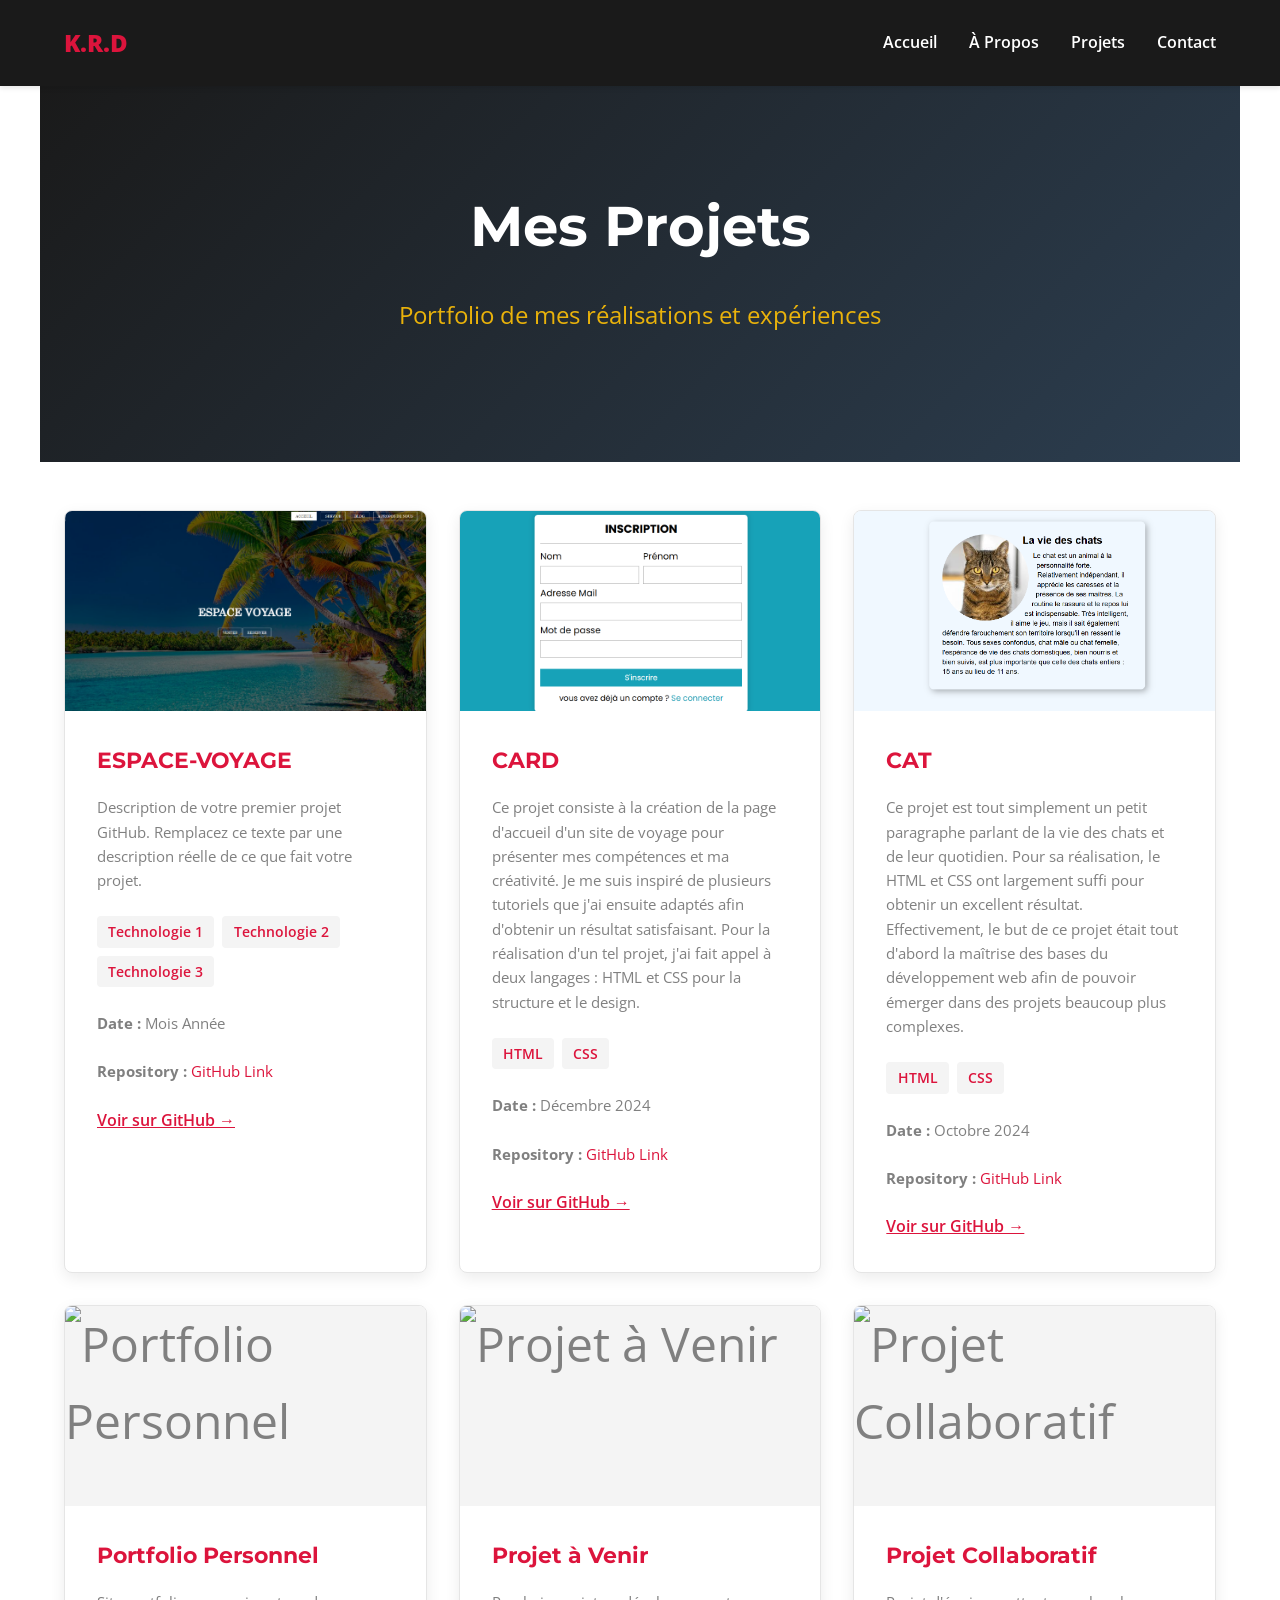
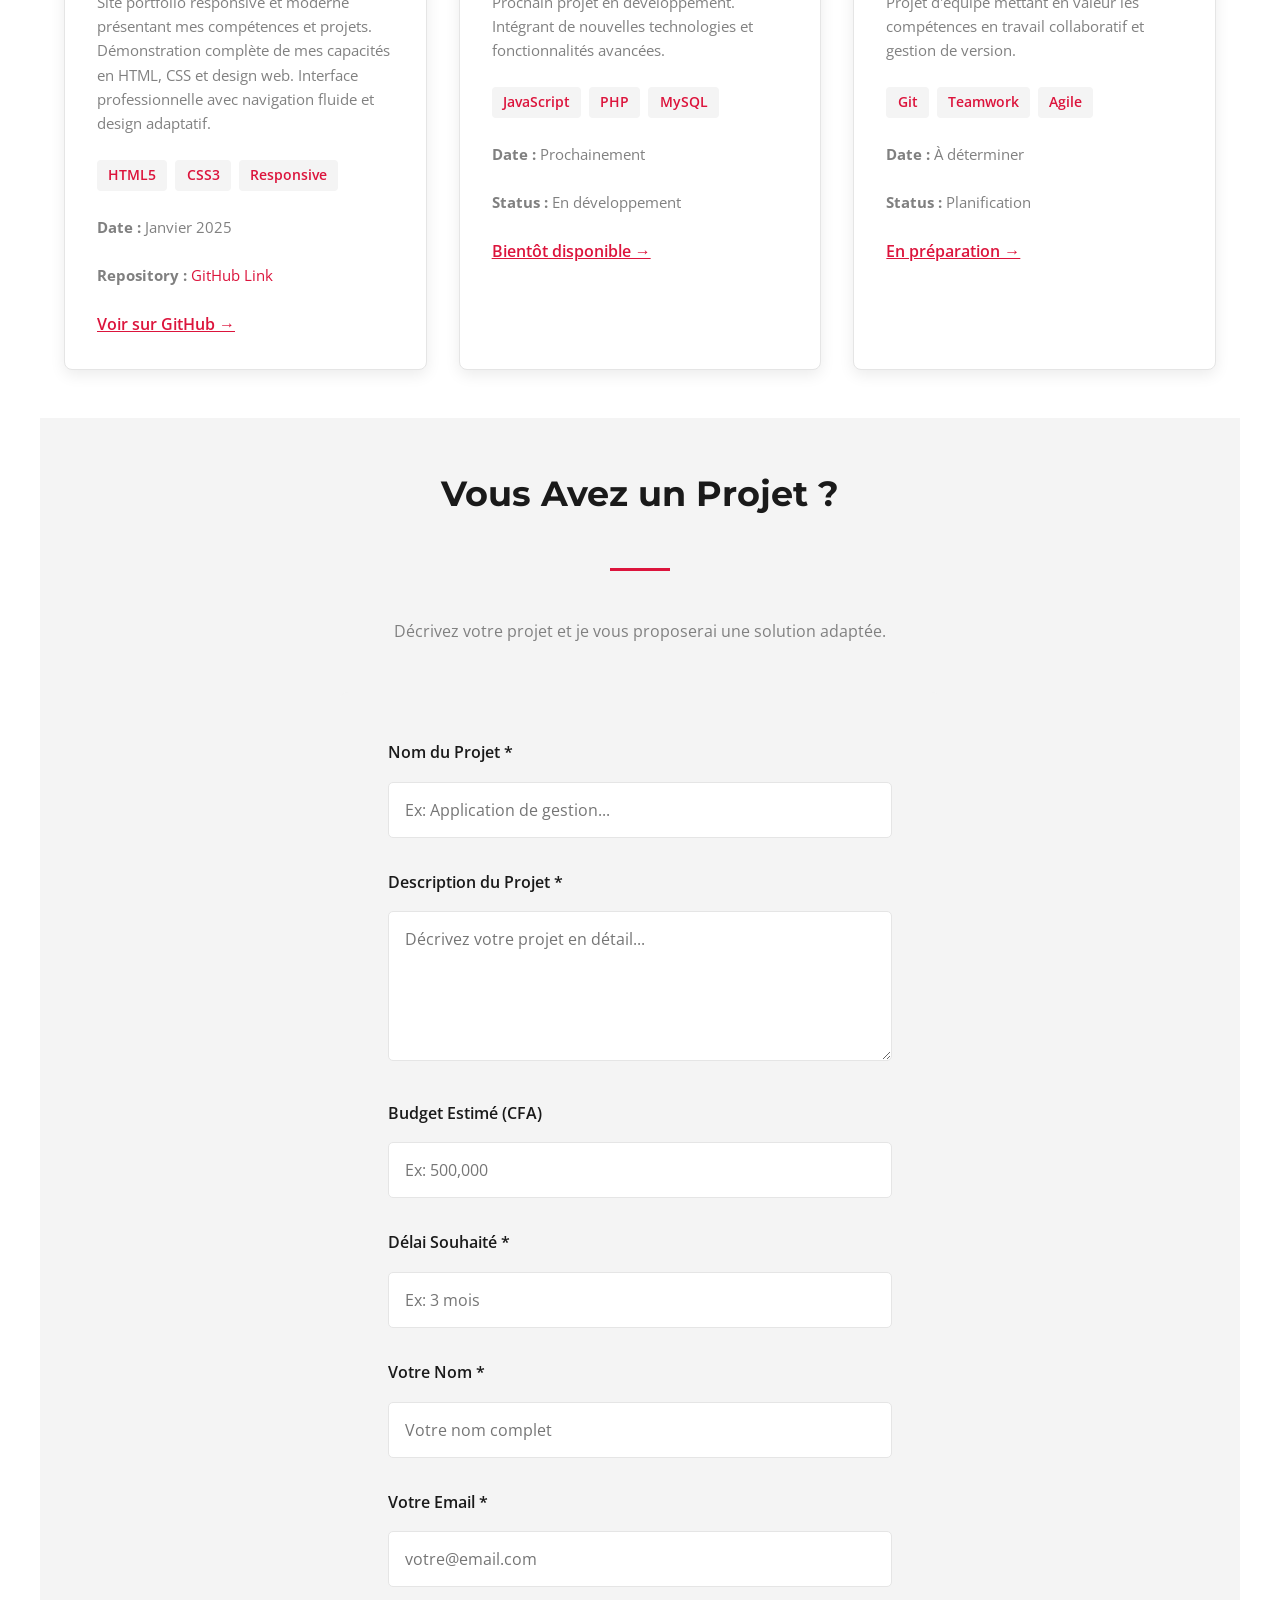
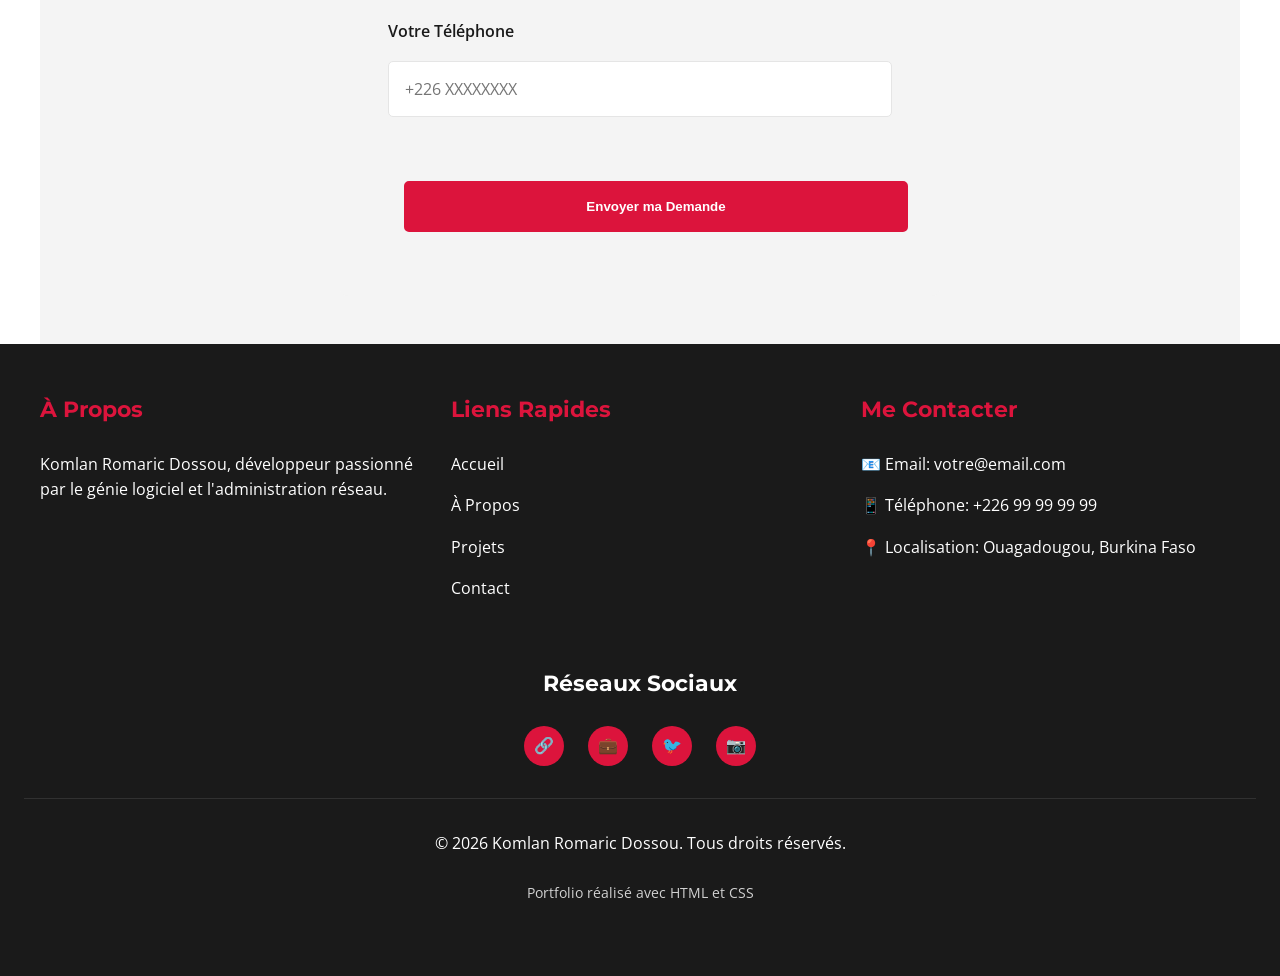
==== pages/projets.html @ 87e4f9db "Initial commit du portfolio" ====
<!DOCTYPE html>
<html lang="fr">
<head>
  <meta charset="UTF-8">
  <meta name="viewport" content="width=device-width, initial-scale=1.0">
  <meta name="description" content="Mes projets - Portfolio de Komlan Romaric Dossou">
  <title>Mes Projets | Portfolio Komlan Romaric Dossou</title>
  <link rel="stylesheet" href="../css/style.css">
</head>
<body>
  <!-- HEADER & NAVIGATION -->
  <header>
    <div class="header-container">
      <div class="logo">K.R.D</div>
      <nav>
        <ul>
          <li><a href="../index.html">Accueil</a></li>
          <li><a href="../index.html#about">À Propos</a></li>
          <li><a href="projets.html">Projets</a></li>
          <li><a href="contact.html">Contact</a></li>
        </ul>
      </nav>
    </div>
  </header>

  <!-- HERO SECTION -->
  <section class="hero" style="min-height: 40vh;">
    <div class="hero-content">
      <h1>Mes Projets</h1>
      <p class="subtitle">Portfolio de mes réalisations et expériences</p>
    </div>
  </section>

  <!-- PROJECTS SECTION -->
  <section>
    <div class="projects-container">
      
      <!-- PROJECT 1 -->
      <div class="project-card" id="project1">
        <div class="project-image">
          <img src="../images/VOYAGE.png" alt="ESPACE-VOYAGE">
        </div>
        <div class="project-content">
          <h4>ESPACE-VOYAGE</h4>
          <p>Description de votre premier projet GitHub. Remplacez ce texte par une description réelle de ce que fait votre projet.</p>
          <div class="project-tech">
            <span class="tech-tag">Technologie 1</span>
            <span class="tech-tag">Technologie 2</span>
            <span class="tech-tag">Technologie 3</span>
          </div>
          <p><strong>Date :</strong> Mois Année</p>
          <p><strong>Repository :</strong> <a href="https://github.com/votre-username/votre-repo" target="_blank">GitHub Link</a></p>
          <a href="https://github.com/votre-username/votre-repo" target="_blank" class="project-link">Voir sur GitHub →</a>
        </div>
      </div>

      <!-- PROJECT 2 -->
      <div class="project-card" id="project2">
        <div class="project-image">
          <img src="../images/Card.PNG" alt="CARD">
        </div>
        <div class="project-content">
          <h4>CARD</h4>
          <p>Ce projet consiste à la création de la page d'accueil d'un site de voyage pour présenter mes compétences et ma créativité. 
          Je me suis inspiré de plusieurs tutoriels que j'ai ensuite adaptés afin d'obtenir un résultat satisfaisant. 
          Pour la réalisation d'un tel projet, j'ai fait appel à deux langages : HTML et CSS pour la structure et le design.</p>
          <div class="project-tech">
            <span class="tech-tag">HTML</span>
            <span class="tech-tag">CSS</span>
          </div>
          <p><strong>Date :</strong> Décembre 2024</p>
          <p><strong>Repository :</strong> <a href="https://github.com/romaricdossou/ESPACE-VOYAGE" target="_blank">GitHub Link</a></p>
          <a href="https://github.com/romaricdossou/ESPACE-VOYAGE" target="_blank" class="project-link">Voir sur GitHub →</a>
        </div>
      </div>

      <!-- PROJECT 3 -->
      <div class="project-card" id="project3">
        <div class="project-image">
          <img src="../images/Chat.png" alt="CAT">
        </div>
        <div class="project-content">
          <h4>CAT</h4>
          <p>Ce projet est tout simplement un petit paragraphe parlant de la vie des chats et de leur quotidien. 
          Pour sa réalisation, le HTML et CSS ont largement suffi pour obtenir un excellent résultat. 
          Effectivement, le but de ce projet était tout d'abord la maîtrise des bases du développement web afin de pouvoir émerger dans des projets beaucoup plus complexes.</p>
          <div class="project-tech">
            <span class="tech-tag">HTML</span>
            <span class="tech-tag">CSS</span>
          </div>
          <p><strong>Date :</strong> Octobre 2024</p>
          <p><strong>Repository :</strong> <a href="https://github.com/romaricdossou/CAT" target="_blank">GitHub Link</a></p>
          <a href="https://github.com/romaricdossou/CAT" target="_blank" class="project-link">Voir sur GitHub →</a>
        </div>
      </div>

      <!-- PROJECT 4 -->
      <div class="project-card" id="project4">
        <div class="project-image">
          <img src="../images/project4.jpg" alt="Portfolio Personnel">
        </div>
        <div class="project-content">
          <h4>Portfolio Personnel</h4>
          <p>Site portfolio responsive et moderne présentant mes compétences et projets. 
          Démonstration complète de mes capacités en HTML, CSS et design web. 
          Interface professionnelle avec navigation fluide et design adaptatif.</p>
          <div class="project-tech">
            <span class="tech-tag">HTML5</span>
            <span class="tech-tag">CSS3</span>
            <span class="tech-tag">Responsive</span>
          </div>
          <p><strong>Date :</strong> Janvier 2025</p>
          <p><strong>Repository :</strong> <a href="https://github.com/romaricdossou/portfolio" target="_blank">GitHub Link</a></p>
          <a href="https://github.com/romaricdossou/portfolio" target="_blank" class="project-link">Voir sur GitHub →</a>
        </div>
      </div>

      <!-- PROJECT 5 -->
      <div class="project-card" id="project5">
        <div class="project-image">
          <img src="../images/project5.jpg" alt="Projet à Venir">
        </div>
        <div class="project-content">
          <h4>Projet à Venir</h4>
          <p>Prochain projet en développement. Intégrant de nouvelles technologies et fonctionnalités avancées.</p>
          <div class="project-tech">
            <span class="tech-tag">JavaScript</span>
            <span class="tech-tag">PHP</span>
            <span class="tech-tag">MySQL</span>
          </div>
          <p><strong>Date :</strong> Prochainement</p>
          <p><strong>Status :</strong> En développement</p>
          <a href="#" class="project-link">Bientôt disponible →</a>
        </div>
      </div>

      <!-- PROJECT 6 -->
      <div class="project-card" id="project6">
        <div class="project-image">
          <img src="../images/project6.jpg" alt="Projet Collaboratif">
        </div>
        <div class="project-content">
          <h4>Projet Collaboratif</h4>
          <p>Projet d'équipe mettant en valeur les compétences en travail collaboratif et gestion de version.</p>
          <div class="project-tech">
            <span class="tech-tag">Git</span>
            <span class="tech-tag">Teamwork</span>
            <span class="tech-tag">Agile</span>
          </div>
          <p><strong>Date :</strong> À déterminer</p>
          <p><strong>Status :</strong> Planification</p>
          <a href="#" class="project-link">En préparation →</a>
        </div>
      </div>

    </div>
  </section>

  <!-- PROJECT REQUEST FORM -->
  <section style="background-color: var(--light);">
    <div class="section-title">
      <h2>Vous Avez un Projet ?</h2>
    </div>
    <p style="text-align: center; margin-bottom: var(--spacing-xl); color: var(--gray);">
      Décrivez votre projet et je vous proposerai une solution adaptée.
    </p>
    <div class="form-container">
      <form>
        <div class="form-group">
          <label for="projectName">Nom du Projet *</label>
          <input type="text" id="projectName" name="projectName" required placeholder="Ex: Application de gestion...">
        </div>

        <div class="form-group">
          <label for="projectDescription">Description du Projet *</label>
          <textarea id="projectDescription" name="projectDescription" required 
                    placeholder="Décrivez votre projet en détail..."></textarea>
        </div>

        <div class="form-group">
          <label for="projectBudget">Budget Estimé (CFA)</label>
          <input type="text" id="projectBudget" name="projectBudget" placeholder="Ex: 500,000">
        </div>

        <div class="form-group">
          <label for="projectDeadline">Délai Souhaité *</label>
          <input type="text" id="projectDeadline" name="projectDeadline" required placeholder="Ex: 3 mois">
        </div>

        <div class="form-group">
          <label for="contactName">Votre Nom *</label>
          <input type="text" id="contactName" name="contactName" required placeholder="Votre nom complet">
        </div>

        <div class="form-group">
          <label for="contactEmail">Votre Email *</label>
          <input type="email" id="contactEmail" name="contactEmail" required placeholder="votre@email.com">
        </div>

        <div class="form-group">
          <label for="contactPhone">Votre Téléphone</label>
          <input type="tel" id="contactPhone" name="contactPhone" placeholder="+226 XXXXXXXX">
        </div>

        <button type="submit" class="cta-button" style="width: 100%; margin-top: var(--spacing-lg);">
          Envoyer ma Demande
        </button>
      </form>
    </div>
  </section>

  <!-- FOOTER -->
  <footer>
    <div class="footer-content">
      <div class="footer-section">
        <h4>À Propos</h4>
        <p>Komlan Romaric Dossou, développeur passionné par le génie logiciel et l'administration réseau.</p>
      </div>
      
      <div class="footer-section">
        <h4>Liens Rapides</h4>
        <ul>
          <li><a href="../index.html">Accueil</a></li>
          <li><a href="../index.html#about">À Propos</a></li>
          <li><a href="projets.html">Projets</a></li>
          <li><a href="contact.html">Contact</a></li>
        </ul>
      </div>
      
      <div class="footer-section">
        <h4>Me Contacter</h4>
        <ul>
          <li>📧 Email: <a href="mailto:votre@email.com">votre@email.com</a></li>
          <li>📱 Téléphone: <a href="tel:+22699999999">+226 99 99 99 99</a></li>
          <li>📍 Localisation: Ouagadougou, Burkina Faso</li>
        </ul>
      </div>
    </div>
    
    <div style="text-align: center; margin-bottom: var(--spacing-lg);">
      <h4 style="margin-bottom: var(--spacing-md);">Réseaux Sociaux</h4>
      <div class="social-links">
        <a href="https://github.com" title="GitHub">🔗</a>
        <a href="https://linkedin.com" title="LinkedIn">💼</a>
        <a href="https://twitter.com" title="Twitter">🐦</a>
        <a href="https://instagram.com" title="Instagram">📷</a>
      </div>
    </div>
    
    <div class="footer-bottom">
      <p>&copy; 2026 Komlan Romaric Dossou. Tous droits réservés.</p>
      <p style="font-size: 0.9rem; opacity: 0.8;">Portfolio réalisé avec HTML et CSS</p>
    </div>
  </footer>

</body>
</html>
---- css/style.css ----
@import url('https://fonts.googleapis.com/css2?family=Montserrat:wght@400;600;700;800&family=Open+Sans:wght@400;500;600;700&display=swap');

:root {
  /* Palette couleurs */
  --primary: #DC143C;        /* Rouge Cardinal */
  --dark: #1A1A1A;           /* Noir profond */
  --light: #F4F4F4;          /* Gris très clair */
  --white: #FFFFFF;
  --accent: #FFC107;         /* Or pour accent */
  --gray: #808080;
  --border: #E5E5E5;
  
  /* Typographie */
  --font-title: 'Montserrat', sans-serif;
  --font-text: 'Open Sans', sans-serif;
  
  /* Espacements */
  --spacing-xs: 0.5rem;
  --spacing-sm: 1rem;
  --spacing-md: 1.5rem;
  --spacing-lg: 2rem;
  --spacing-xl: 3rem;
  
  /* Transitions */
  --transition: all 0.3s ease;
}

/* === RESET & STYLES DE BASE === */
* {
  margin: 0;
  padding: 0;
  box-sizing: border-box;
}

html {
  scroll-behavior: smooth;
}

body {
  font-family: var(--font-text);
  background-color: var(--white);
  color: var(--dark);
  line-height: 1.6;
}

h1, h2, h3, h4, h5, h6 {
  font-family: var(--font-title);
  font-weight: 700;
  margin-bottom: var(--spacing-md);
}

h1 { font-size: 3rem; }
h2 { font-size: 2.2rem; }
h3 { font-size: 1.8rem; }
h4 { font-size: 1.4rem; }

p {
  margin-bottom: var(--spacing-md);
  font-size: 1rem;
}

a {
  color: var(--primary);
  text-decoration: none;
  transition: var(--transition);
}

a:hover {
  color: var(--accent);
}

/* === HEADER & NAVIGATION === */
header {
  background-color: var(--dark);
  color: var(--white);
  padding: var(--spacing-md) 0;
  position: sticky;
  top: 0;
  z-index: 1000;
  box-shadow: 0 2px 5px rgba(0,0,0,0.1);
}

.header-container {
  max-width: 1200px;
  margin: 0 auto;
  padding: 0 var(--spacing-md);
  display: flex;
  justify-content: space-between;
  align-items: center;
}

.logo {
  font-size: 1.5rem;
  font-weight: 800;
  color: var(--primary);
}

nav ul {
  display: flex;
  list-style: none;
  gap: var(--spacing-lg);
}

nav a {
  color: var(--white);
  font-weight: 600;
  transition: var(--transition);
  position: relative;
}

nav a::after {
  content: '';
  position: absolute;
  bottom: -5px;
  left: 0;
  width: 0;
  height: 2px;
  background-color: var(--primary);
  transition: width 0.3s ease;
}

nav a:hover::after {
  width: 100%;
}

/* === HERO SECTION === */
.hero {
  background: linear-gradient(135deg, var(--dark) 0%, #2C3E50 100%);
  color: var(--white);
  padding: 6rem var(--spacing-md);
  text-align: center;
  min-height: 70vh;
  display: flex;
  align-items: center;
  justify-content: center;
}

.hero-content {
  max-width: 800px;
  animation: fadeInUp 1s ease;
}

.hero h1 {
  color: var(--white);
  margin-bottom: var(--spacing-md);
  font-size: 3.5rem;
}

.hero .subtitle {
  font-size: 1.5rem;
  color: var(--accent);
  margin-bottom: var(--spacing-lg);
}

.hero p {
  font-size: 1.1rem;
  margin-bottom: var(--spacing-lg);
  opacity: 0.9;
}

.cta-button {
  display: inline-block;
  background-color: var(--primary);
  color: var(--white);
  padding: var(--spacing-sm) var(--spacing-lg);
  border-radius: 5px;
  font-weight: 600;
  transition: var(--transition);
  margin: var(--spacing-sm);
  border: 2px solid var(--primary);
}

.cta-button:hover {
  background-color: transparent;
  color: var(--primary);
}

/* === SECTIONS === */
section {
  padding: var(--spacing-xl) var(--spacing-md);
  max-width: 1200px;
  margin: 0 auto;
}

.section-title {
  text-align: center;
  margin-bottom: var(--spacing-xl);
  position: relative;
  padding-bottom: var(--spacing-md);
}

.section-title::after {
  content: '';
  position: absolute;
  bottom: 0;
  left: 50%;
  transform: translateX(-50%);
  width: 60px;
  height: 3px;
  background-color: var(--primary);
}

/* === À PROPOS === */
.about-container {
  display: grid;
  grid-template-columns: 1fr 1fr;
  gap: var(--spacing-xl);
  align-items: center;
}

.about-image {
  text-align: center;
}

.about-image img {
  max-width: 300px;
  border-radius: 10px;
  box-shadow: 0 10px 30px rgba(220, 20, 60, 0.15);
}

.profile-placeholder {
  width: 300px;
  height: 300px;
  background: linear-gradient(135deg, var(--primary), var(--dark));
  border-radius: 10px;
  display: flex;
  flex-direction: column;
  align-items: center;
  justify-content: center;
  color: var(--white);
  box-shadow: 0 10px 30px rgba(220, 20, 60, 0.15);
  margin: 0 auto;
}

.profile-icon {
  font-size: 5rem;
  margin-bottom: var(--spacing-sm);
}

.profile-placeholder p {
  font-size: 1.2rem;
  font-weight: 600;
  margin: 0;
}

.about-text h3 {
  color: var(--primary);
  margin-bottom: var(--spacing-md);
}

/* === COMPÉTENCES === */
.skills-container {
  display: grid;
  grid-template-columns: repeat(auto-fit, minmax(250px, 1fr));
  gap: var(--spacing-lg);
}

.skill-card {
  background-color: var(--light);
  padding: var(--spacing-lg);
  border-radius: 8px;
  border-left: 4px solid var(--primary);
  transition: var(--transition);
}

.skill-card:hover {
  transform: translateY(-5px);
  box-shadow: 0 10px 25px rgba(220, 20, 60, 0.1);
}

.skill-card h4 {
  color: var(--primary);
  margin-bottom: var(--spacing-md);
}

.skills-list {
  display: flex;
  flex-wrap: wrap;
  gap: var(--spacing-sm);
}

.skill-tag {
  background-color: var(--primary);
  color: var(--white);
  padding: 0.3rem 0.8rem;
  border-radius: 20px;
  font-size: 0.9rem;
  font-weight: 600;
}

/* === PROJETS === */
.projects-container {
  display: grid;
  grid-template-columns: repeat(auto-fit, minmax(300px, 1fr));
  gap: var(--spacing-lg);
}

.project-card {
  background-color: var(--white);
  border: 1px solid var(--border);
  border-radius: 8px;
  overflow: hidden;
  transition: var(--transition);
  box-shadow: 0 5px 15px rgba(0,0,0,0.08);
}

.project-card:hover {
  transform: translateY(-10px);
  box-shadow: 0 15px 35px rgba(220, 20, 60, 0.15);
}

.project-image {
  width: 100%;
  height: 200px;
  background-color: var(--light);
  overflow: hidden;
  display: flex;
  align-items: center;
  justify-content: center;
  color: var(--gray);
  font-size: 3rem;
}

.project-image img {
  width: 100%;
  height: 100%;
  object-fit: cover;
}

.project-content {
  padding: var(--spacing-lg);
}

.project-content h4 {
  color: var(--primary);
  margin-bottom: var(--spacing-sm);
}

.project-content p {
  color: var(--gray);
  margin-bottom: var(--spacing-md);
  font-size: 0.95rem;
}

.project-tech {
  display: flex;
  flex-wrap: wrap;
  gap: var(--spacing-xs);
  margin-bottom: var(--spacing-md);
}

.tech-tag {
  background-color: var(--light);
  color: var(--primary);
  padding: 0.3rem 0.7rem;
  border-radius: 4px;
  font-size: 0.85rem;
  font-weight: 600;
}

.project-link {
  display: inline-block;
  color: var(--primary);
  font-weight: 600;
  text-decoration: underline;
}

/* === FORMULAIRES === */
.form-group {
  margin-bottom: var(--spacing-lg);
}

label {
  display: block;
  margin-bottom: var(--spacing-sm);
  font-weight: 600;
  color: var(--dark);
}

input[type="text"],
input[type="email"],
input[type="tel"],
input[type="url"],
textarea,
select {
  width: 100%;
  padding: var(--spacing-sm);
  border: 1px solid var(--border);
  border-radius: 5px;
  font-family: var(--font-text);
  font-size: 1rem;
  transition: var(--transition);
}

input[type="text"]:focus,
input[type="email"]:focus,
input[type="tel"]:focus,
input[type="url"]:focus,
textarea:focus,
select:focus {
  outline: none;
  border-color: var(--primary);
  box-shadow: 0 0 0 3px rgba(220, 20, 60, 0.1);
}

textarea {
  resize: vertical;
  min-height: 150px;
}

.form-container {
  max-width: 600px;
  margin: 0 auto;
  background-color: var(--light);
  padding: var(--spacing-xl);
  border-radius: 8px;
}

/* === FOOTER === */
footer {
  background-color: var(--dark);
  color: var(--white);
  padding: var(--spacing-xl) var(--spacing-md);
  text-align: center;
}

.footer-content {
  max-width: 1200px;
  margin: 0 auto;
  display: grid;
  grid-template-columns: repeat(auto-fit, minmax(250px, 1fr));
  gap: var(--spacing-lg);
  margin-bottom: var(--spacing-xl);
  text-align: left;
}

.footer-section h4 {
  color: var(--primary);
  margin-bottom: var(--spacing-md);
}

.footer-section ul {
  list-style: none;
}

.footer-section ul li {
  margin-bottom: var(--spacing-sm);
}

.footer-section a {
  color: var(--white);
  transition: var(--transition);
}

.footer-section a:hover {
  color: var(--primary);
}

.social-links {
  display: flex;
  gap: var(--spacing-md);
  justify-content: center;
}

.social-links a {
  display: inline-flex;
  align-items: center;
  justify-content: center;
  width: 40px;
  height: 40px;
  background-color: var(--primary);
  border-radius: 50%;
  color: var(--white);
  transition: var(--transition);
}

.social-links a:hover {
  background-color: var(--accent);
  transform: scale(1.1);
}

.footer-bottom {
  border-top: 1px solid rgba(255,255,255,0.1);
  padding-top: var(--spacing-lg);
  text-align: center;
}

/* === ANIMATIONS === */
@keyframes fadeInUp {
  from {
    opacity: 0;
    transform: translateY(30px);
  }
  to {
    opacity: 1;
    transform: translateY(0);
  }
}

@keyframes slideInLeft {
  from {
    opacity: 0;
    transform: translateX(-30px);
  }
  to {
    opacity: 1;
    transform: translateX(0);
  }
}

/* === RESPONSIVE DESIGN === */
@media (max-width: 768px) {
  h1 { font-size: 2rem; }
  h2 { font-size: 1.6rem; }
  h3 { font-size: 1.3rem; }
  
  .header-container {
    flex-direction: column;
    gap: var(--spacing-md);
  }
  
  nav ul {
    flex-direction: column;
    gap: var(--spacing-md);
    text-align: center;
  }
  
  .hero {
    padding: 3rem var(--spacing-md);
    min-height: auto;
  }
  
  .hero h1 {
    font-size: 2.2rem;
  }
  
  .hero .subtitle {
    font-size: 1.2rem;
  }
  
  .about-container {
    grid-template-columns: 1fr;
  }
  
  .footer-content {
    grid-template-columns: 1fr;
    text-align: center;
  }
  
  section {
    padding: var(--spacing-lg) var(--spacing-md);
  }
}

@media (max-width: 480px) {
  h1 { font-size: 1.5rem; }
  h2 { font-size: 1.2rem; }
  h3 { font-size: 1rem; }
  
  .hero h1 {
    font-size: 1.8rem;
  }
  
  .hero .subtitle {
    font-size: 1rem;
  }
  
  nav ul {
    gap: var(--spacing-sm);
  }
  
  .skills-container,
  .projects-container {
    grid-template-columns: 1fr;
  }
  
  .cta-button {
    display: block;
    width: 100%;
    text-align: center;
  }
}

/* === UTILITAIRES === */
.container {
  max-width: 1200px;
  margin: 0 auto;
  padding: 0 var(--spacing-md);
}

.text-center {
  text-align: center;
}

.mt {
  margin-top: var(--spacing-md);
}

.mb {
  margin-bottom: var(--spacing-md);
}

.hidden {
  display: none;
}
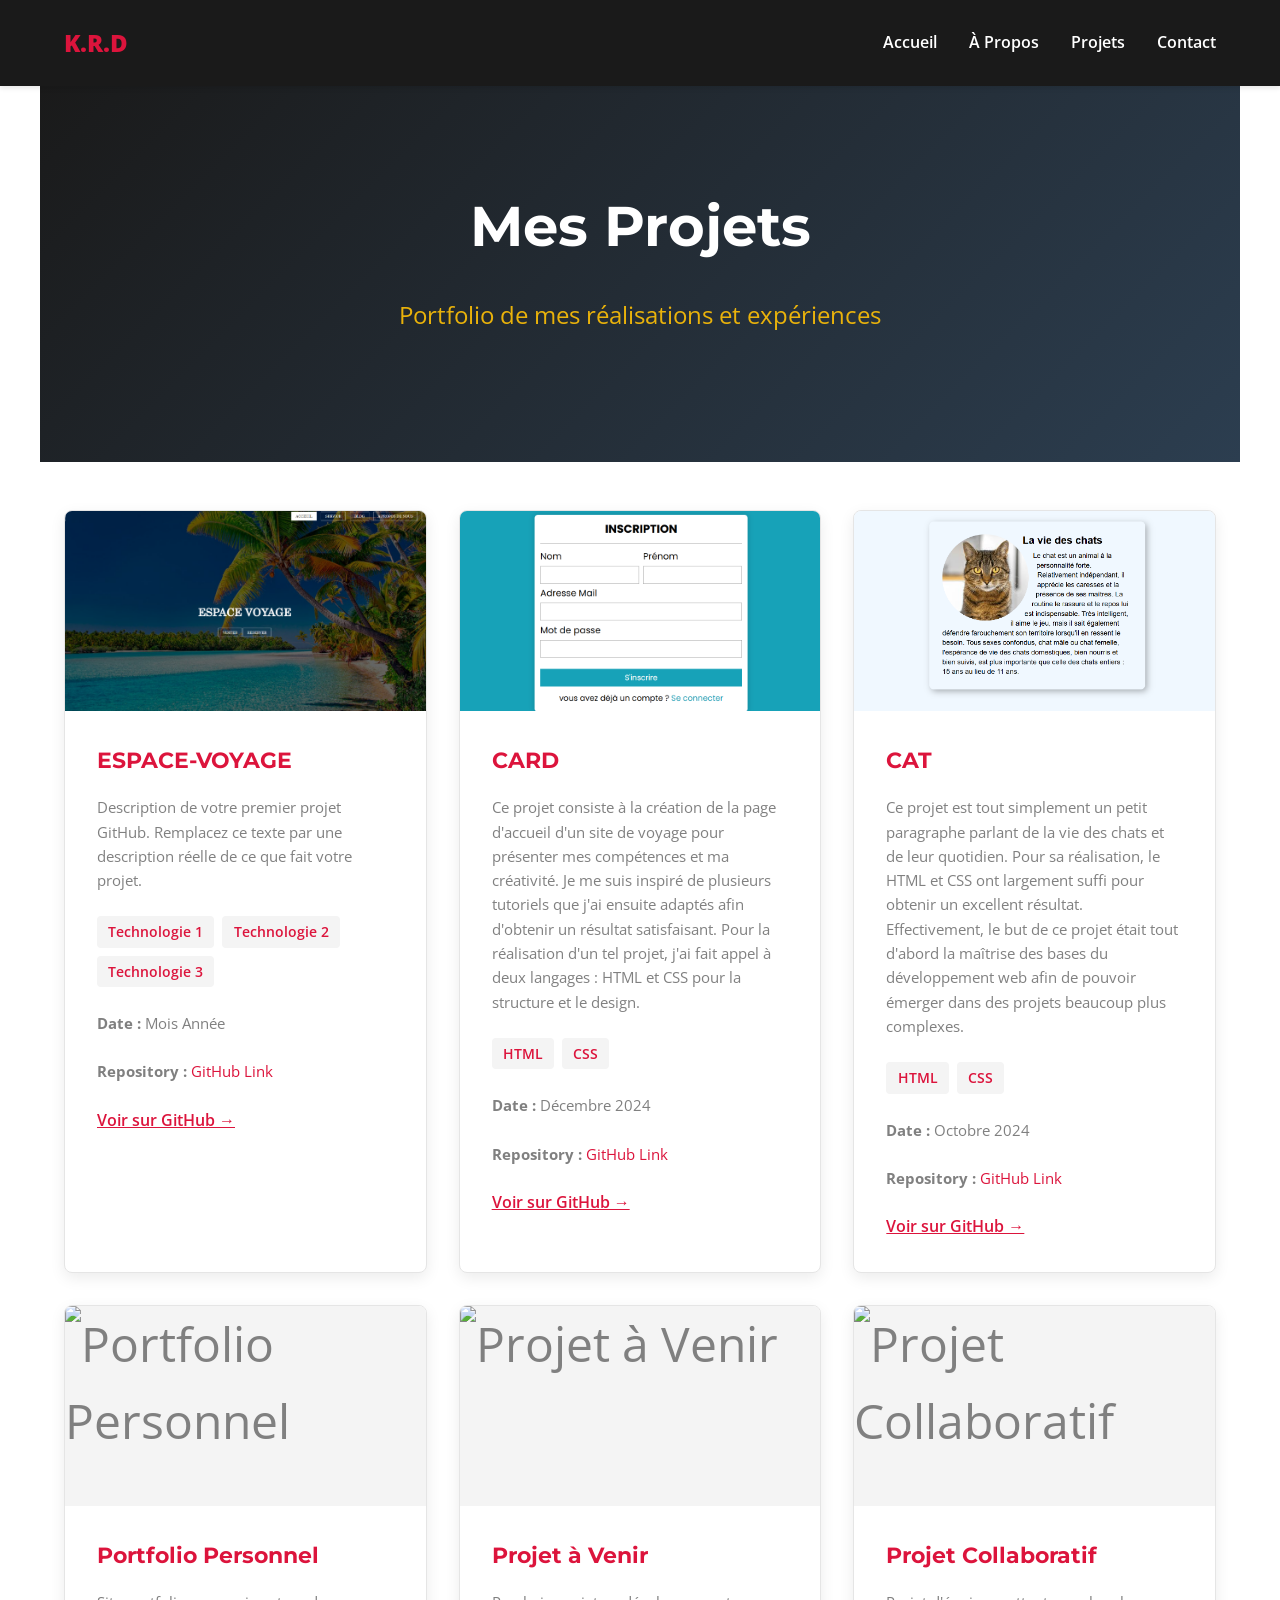
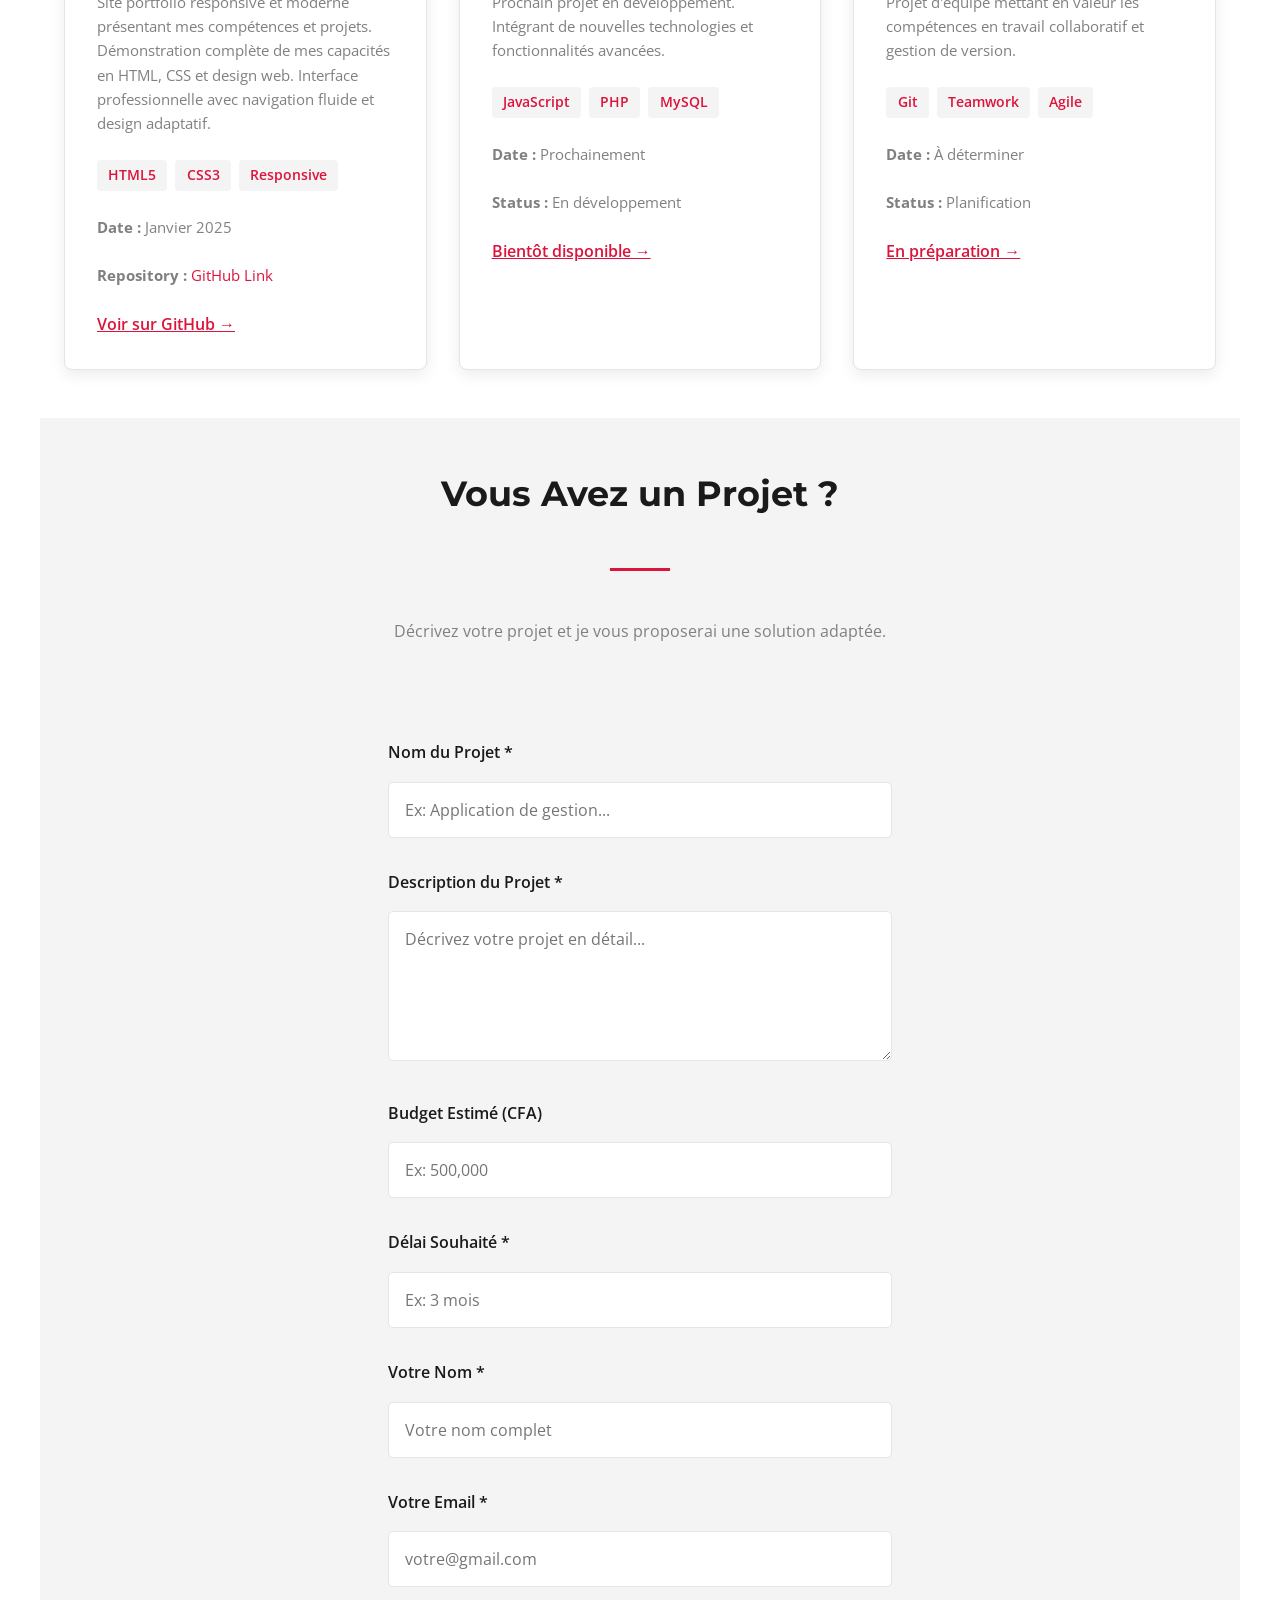
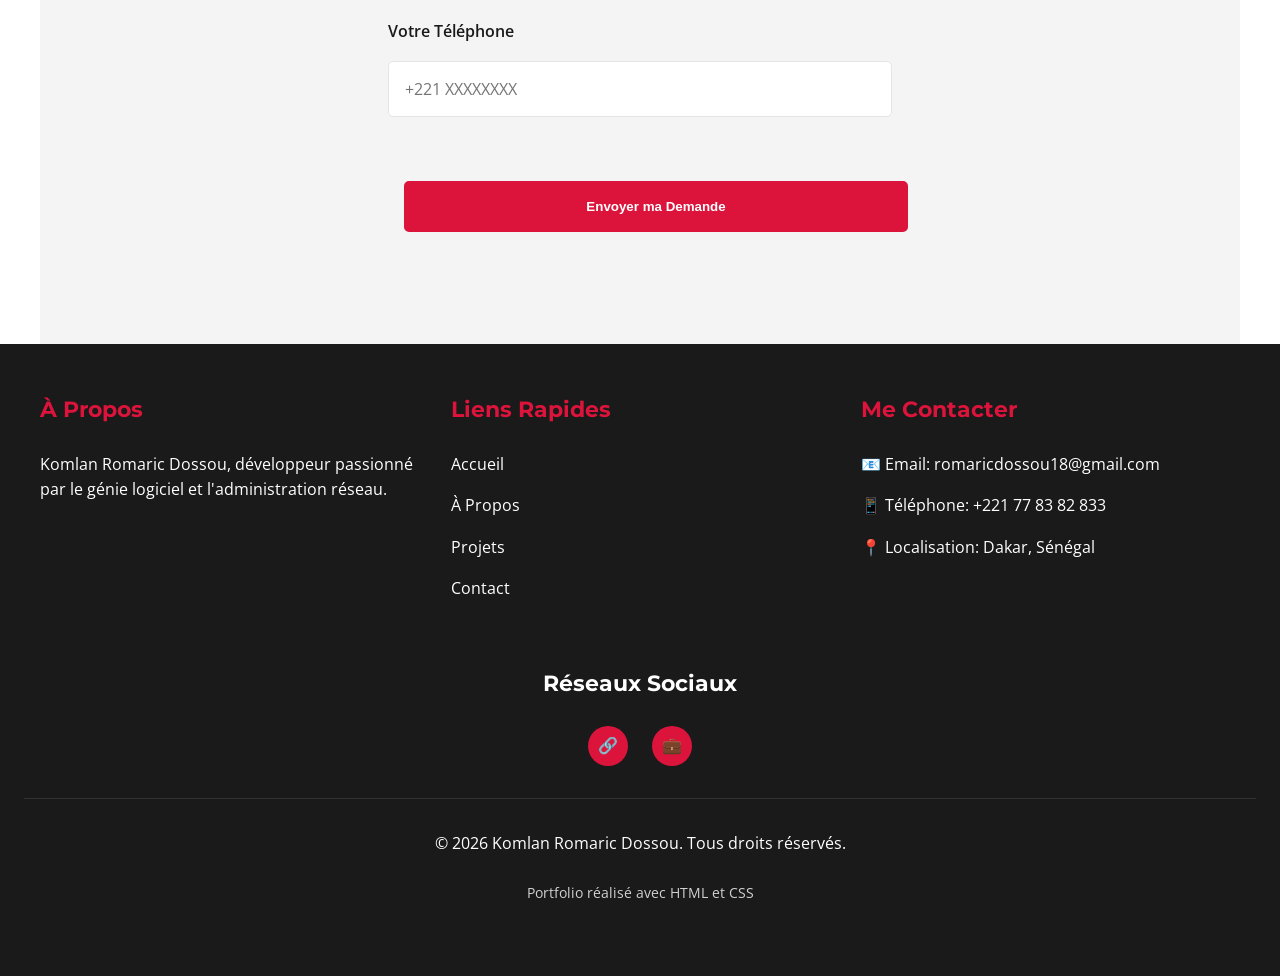
==== commit 8d80921c: "Intégration des modifications récentes" ====
--- a/pages/projets.html
+++ b/pages/projets.html
@@ -194,12 +194,12 @@
 
         <div class="form-group">
           <label for="contactEmail">Votre Email *</label>
-          <input type="email" id="contactEmail" name="contactEmail" required placeholder="votre@email.com">
+          <input type="email" id="contactEmail" name="contactEmail" required placeholder="votre@gmail.com">
         </div>
 
         <div class="form-group">
           <label for="contactPhone">Votre Téléphone</label>
-          <input type="tel" id="contactPhone" name="contactPhone" placeholder="+226 XXXXXXXX">
+          <input type="tel" id="contactPhone" name="contactPhone" placeholder="+221 XXXXXXXX">
         </div>
 
         <button type="submit" class="cta-button" style="width: 100%; margin-top: var(--spacing-lg);">
@@ -230,9 +230,9 @@
       <div class="footer-section">
         <h4>Me Contacter</h4>
         <ul>
-          <li>📧 Email: <a href="mailto:votre@email.com">votre@email.com</a></li>
-          <li>📱 Téléphone: <a href="tel:+22699999999">+226 99 99 99 99</a></li>
-          <li>📍 Localisation: Ouagadougou, Burkina Faso</li>
+          <li>📧 Email: <a href="mailto:romaricdossou18@gmail.com">romaricdossou18@gmail.com</a></li>
+          <li>📱 Téléphone: <a href="tel:+221 77 83 82 833">+221 77 83 82 833</a></li>
+          <li>📍 Localisation: Dakar, Sénégal</li>
         </ul>
       </div>
     </div>
@@ -241,9 +241,7 @@
       <h4 style="margin-bottom: var(--spacing-md);">Réseaux Sociaux</h4>
       <div class="social-links">
         <a href="https://github.com" title="GitHub">🔗</a>
-        <a href="https://linkedin.com" title="LinkedIn">💼</a>
-        <a href="https://twitter.com" title="Twitter">🐦</a>
-        <a href="https://instagram.com" title="Instagram">📷</a>
+        <a href="https://www.linkedin.com/feed/" title="LinkedIn">💼</a>
       </div>
     </div>
     
